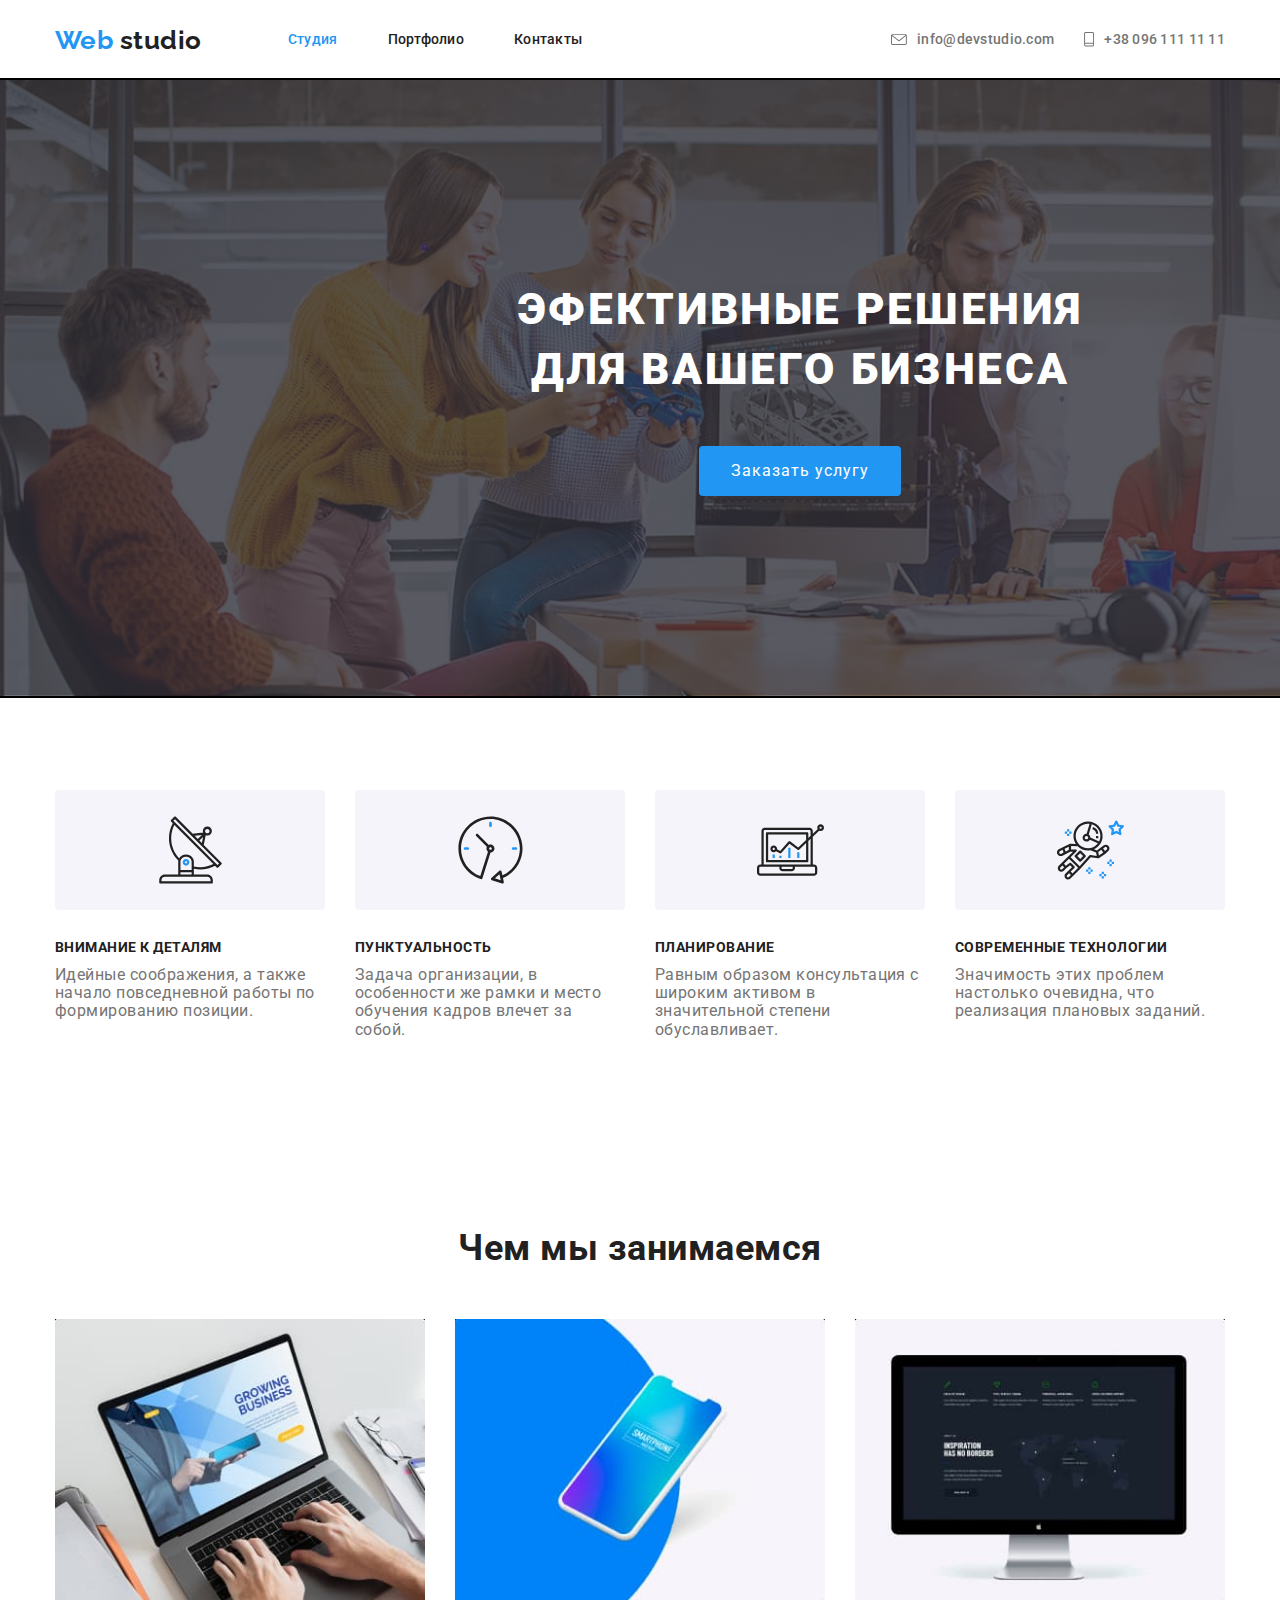
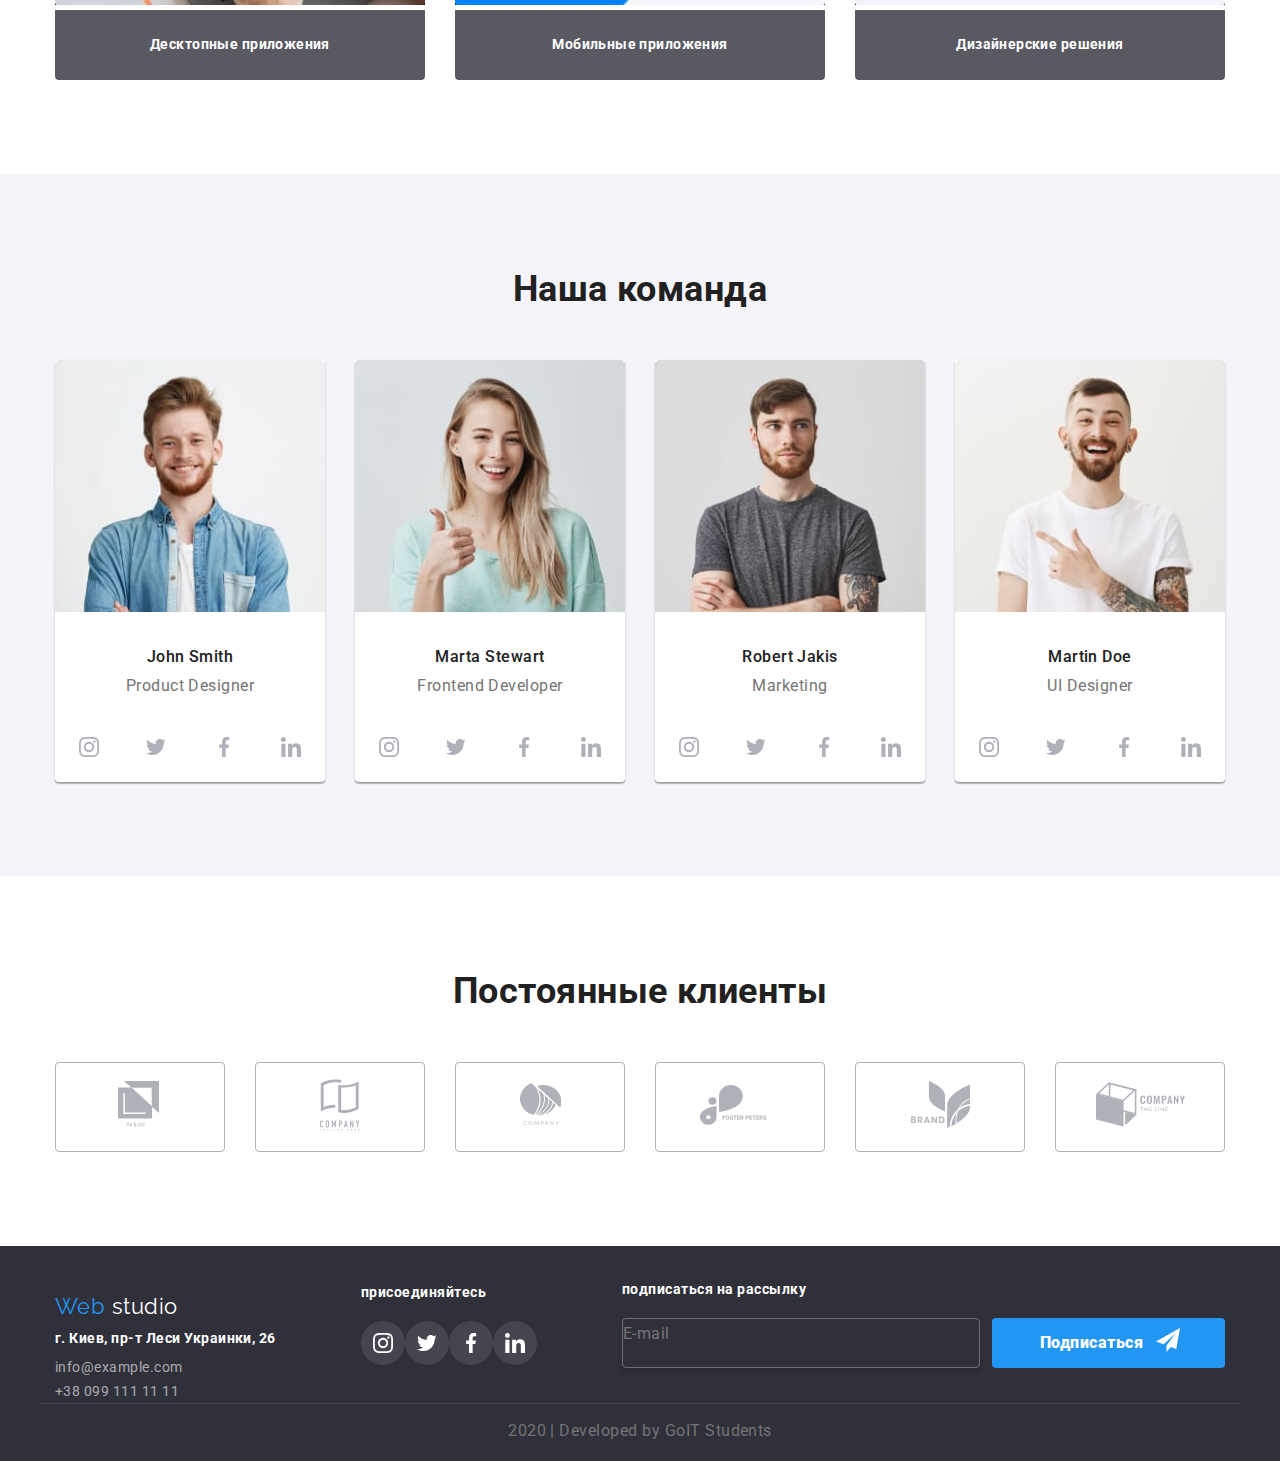
==== index.html @ f9837b64 "homework 5" ====
<!DOCTYPE html>
<html lang="ru">
  <head>
    <meta charset="UTF-8" />
    <meta name="viewport" content="width=device-width, initial-scale=1.0" />
    <title>Document</title>
    <link
      href="https://fonts.googleapis.com/css2?family=Raleway:wght@700&family=Roboto:wght@400;500;700;900&display=swap"
      rel="stylesheet"
    />
    <link
      rel="stylesheet"
      href="https://cdnjs.cloudflare.com/ajax/libs/modern-normalize/0.6.0/modern-normalize.min.css"
    />
    <link rel="stylesheet" href="./css/style.css" />
  </head>

  <body>
    <!--шапка страницы-->
    <header class="page-head">
      <div class="container">
        <nav class="main-nav">
          <!--навигация на другие страницы-->
          <a href="./index.html" class="logo">
            <span class="logo-title">Web</span> studio
          </a>
          <ul class="site-nav">
            <li class="item">
              <a href="./index.html" class="link current">Студия</a>
            </li>
            <li class="item">
              <a href="./portfolio.html" class="link">Портфолио</a>
            </li>
            <li class="item"><a href="/" class="link">Контакты</a></li>
          </ul>
        </nav>

        <!--контакты шапки-->

        <ul class="contact-nav">
          <li class="item">
            <a href="mailto:info@devstudio.com" class="link mail">
              <svg class="icon-mail">
                <use href="./images/symbol-defs.svg#icon-mail-logo"></use>
              </svg>
              info@devstudio.com
            </a>
          </li>
          <li class="item">
            <a href="tel:+38 096 111 11 11" class="link tel">
              <svg class="icon-phone">
                <use href="./images/symbol-defs.svg#icon-phone-logo"></use>
              </svg>
              +38 096 111 11 11</a
            >
          </li>
        </ul>
      </div>
    </header>
    <!--hero-->
    <main>
      <div class="overlay">
        <section class="hero">
          <div class="container">
            <h1 class="hero-title">
              Эфективные решения<br />
              для вашего бизнеса
            </h1>
            <a href="#" class="link">Заказать услугу</a>
          </div>
        </section>
      </div>

      <!--характеристики-->
      <section class="section">
        <div class="container characteristic">
          <!-- <h2>Наши характеристики</h2> -->
          <ul class="characteristic list">
            <li class="item">
              <div class="icon">
                <svg class="antenna">
                  <use href="./images/symbol-defs.svg#icon-antenna"></use>
                </svg>
              </div>

              <h3 class="section-title">Внимание к деталям</h3>
              <p class="text">
                Идейные соображения, а также начало повседневной работы по
                формированию позиции.
              </p>
            </li>
            <li class="item">
              <div class="icon">
                <svg class="clock">
                  <use href="./images/symbol-defs.svg#icon-clock"></use>
                </svg>
              </div>
              <h3 class="section-title">Пунктуальность</h3>
              <p>
                Задача организации, в особенности же рамки и место обучения
                кадров влечет за собой.
              </p>
            </li>
            <li class="item">
              <div class="icon">
                <svg class="diagram">
                  <use href="./images/symbol-defs.svg#icon-diagram"></use>
                </svg>
              </div>
              <h3 class="section-title">Планирование</h3>
              <p>
                Равным образом консультация с широким активом в значительной
                степени обуславливает.
              </p>
            </li>
            <li class="item">
              <div class="icon">
                <svg class="astronaut">
                  <use href="./images/symbol-defs.svg#icon-astronaut"></use>
                </svg>
              </div>
              <h3 class="section-title">Современные технологии</h3>
              <p>
                Значимость этих проблем настолько очевидна, что реализация
                плановых заданий.
              </p>
            </li>
          </ul>
        </div>
      </section>

      <!--наши проекты-->
      <section class="project">
        <div class="container project">
          <h2 class="project-title">Чем мы занимаемся</h2>
          <ul class="project-list">
            <li class="item">
              <img src="./images/laptop.jpg" alt="ноутбук" width="370" />
              <p class="text">Десктопные приложения</p>
            </li>
            <li class="item">
              <img
                src="./images/screen-phone.jpg"
                alt="скрин телефона"
                width="370"
              />
              <p class="text">Мобильные приложения</p>
            </li>
            <li class="item">
              <img
                src="./images/monitor.jpg"
                alt="монитор компьютера"
                width="370"
              />

              <p class="text">Дизайнерские решения</p>
            </li>
          </ul>
        </div>
      </section>

      <!--наша команда-->
      <section class="team">
        <div class="container">
          <h2 class="team-title">Наша команда</h2>
          <ul class="list">
            <li class="item">
              <img
                src="./images/John-Smith-photo.jpg"
                alt="Jhon Smith"
                width="270"
              />
              <h3 class="team-subtitle">John Smith</h3>
              <span class="team-text">Product Designer</span>
              <div class="social">
                <a
                  class="link"
                  href="https://www.instagram.com/"
                  aria-label="instagram-link"
                >
                  <svg class="icon">
                    <use href="./images/symbol-defs.svg#icon-instagram"></use>
                  </svg>
                </a>

                <a
                  class="link"
                  href="https://twitter.com/"
                  aria-label="twitter-link"
                  ><svg class="icon">
                    <use href="./images/symbol-defs.svg#icon-twitter"></use>
                  </svg>
                </a>

                <a
                  class="link"
                  href="https://uk-ua.facebook.com/"
                  aria-label="Facebook-link"
                  ><svg class="icon">
                    <use href="./images/symbol-defs.svg#icon-facebook"></use>
                  </svg>
                </a>

                <a
                  class="link"
                  href="https://www.linkedin.com/"
                  aria-label="linkedin-link"
                  ><svg class="icon">
                    <use href="./images/symbol-defs.svg#icon-linkedin"></use>
                  </svg>
                </a>
              </div>
            </li>
            <li class="item">
              <img
                src="./images/Marta-Stewart-photo.jpg"
                alt="Marta Stewart"
                width="270"
              />
              <h3 class="team-subtitle">Marta Stewart</h3>
              <span class="team-text">Frontend Developer</span>
              <div class="social">
                <a
                  class="link"
                  href="https://www.instagram.com/"
                  aria-label="instagram-link"
                  ><svg class="icon">
                    <use href="./images/symbol-defs.svg#icon-instagram"></use>
                  </svg>
                </a>

                <a
                  class="link"
                  href="https://twitter.com/"
                  aria-label="twitter-link"
                  ><svg class="icon">
                    <use href="./images/symbol-defs.svg#icon-twitter"></use>
                  </svg>
                </a>

                <a
                  class="link"
                  href="https://uk-ua.facebook.com/"
                  aria-label="Facebook-link"
                  ><svg class="icon">
                    <use href="./images/symbol-defs.svg#icon-facebook"></use>
                  </svg>
                </a>

                <a
                  class="link"
                  href="https://www.linkedin.com/"
                  aria-label="linkedin-link"
                  ><svg class="icon">
                    <use href="./images/symbol-defs.svg#icon-linkedin"></use>
                  </svg>
                </a>
              </div>
            </li>
            <li class="item">
              <img
                src="./images/Robert-Jakis-photo.jpg"
                alt="Robert Jakis"
                width="270"
              />
              <h3 class="team-subtitle">Robert Jakis</h3>
              <span class="team-text">Marketing</span>
              <div class="social">
                <a
                  class="link"
                  href="https://www.instagram.com/"
                  aria-label="instagram-link"
                  ><svg class="icon">
                    <use href="./images/symbol-defs.svg#icon-instagram"></use>
                  </svg>
                </a>

                <a
                  class="link"
                  href="https://twitter.com/"
                  aria-label="twitter-link"
                  ><svg class="icon">
                    <use href="./images/symbol-defs.svg#icon-twitter"></use>
                  </svg>
                </a>

                <a
                  class="link"
                  href="https://uk-ua.facebook.com/"
                  aria-label="Facebook-link"
                  ><svg class="icon">
                    <use href="./images/symbol-defs.svg#icon-facebook"></use>
                  </svg>
                </a>

                <a
                  class="link"
                  href="https://www.linkedin.com/"
                  aria-label="linkedin-link"
                  ><svg class="icon">
                    <use href="./images/symbol-defs.svg#icon-linkedin"></use>
                  </svg>
                </a>
              </div>
            </li>
            <li class="item">
              <img
                src="./images/Martin-Doe-photo.jpg"
                alt="Martin Doe"
                width="270"
              />
              <h3 class="team-subtitle">Martin Doe</h3>
              <span class="team-text">UI Designer</span>
              <div class="social">
                <a
                  class="link"
                  href="https://www.instagram.com/"
                  aria-label="instagram-link"
                  ><svg class="icon">
                    <use href="./images/symbol-defs.svg#icon-instagram"></use>
                  </svg>
                </a>

                <a
                  class="link"
                  href="https://twitter.com/"
                  aria-label="twitter-link"
                  ><svg class="icon">
                    <use href="./images/symbol-defs.svg#icon-twitter"></use>
                  </svg>
                </a>

                <a
                  class="link"
                  href="https://uk-ua.facebook.com/"
                  aria-label="Facebook-link"
                  ><svg class="icon">
                    <use href="./images/symbol-defs.svg#icon-facebook"></use>
                  </svg>
                </a>

                <a
                  class="link"
                  href="https://www.linkedin.com/"
                  aria-label="linkedin-link"
                  ><svg class="icon">
                    <use href="./images/symbol-defs.svg#icon-linkedin"></use>
                  </svg>
                </a>
              </div>
            </li>
          </ul>
        </div>
      </section>

      <!--клиенты-->
      <section class="clients">
        <div class="container">
          <h2 class="clients-title">Постоянные клиенты</h2>
          <ul class="clients-list">
            <li class="item">
              <a class="link" href="/"
                ><svg class="icon-1">
                  <use href="./images/symbol-defs.svg#icon-logo-1"></use>
                </svg>
              </a>
            </li>
            <li class="item">
              <a class="link" href="/"
                ><svg class="icon-2">
                  <use href="./images/symbol-defs.svg#icon-logo-2"></use>
                </svg>
              </a>
            </li>
            <li class="item">
              <a class="link" href="/"
                ><svg class="icon-3">
                  <use href="./images/symbol-defs.svg#icon-logo-3"></use>
                </svg>
              </a>
            </li>
            <li class="item">
              <a class="link" href="/"
                ><svg class="icon-4">
                  <use href="./images/symbol-defs.svg#icon-logo-4"></use>
                </svg>
              </a>
            </li>
            <li class="item">
              <a class="link" href="/"
                ><svg class="icon-5">
                  <use href="./images/symbol-defs.svg#icon-logo-5"></use>
                </svg>
              </a>
            </li>
            <li class="item">
              <a class="link" href="/"
                ><svg class="icon-6">
                  <use href="./images/symbol-defs.svg#icon-logo-6"></use>
                </svg>
              </a>
            </li>
          </ul>
        </div>
      </section>
    </main>

    <footer class="footer-page">
      <div class="container">
        <nav class="location">
          <a href="/" class="footer-logo">
            <span class="footer-title">Web</span> studio
          </a>
          <address class="footer-address">
            г. Киев, пр-т Леси Украинки, 26
          </address>
          <ul>
            <li>
              <a href="info@example.com" class="footer-link"
                >info@example.com</a
              >
            </li>
            <li>
              <a href="+380991111111" class="footer-link">+38 099 111 11 11</a>
            </li>
          </ul>
        </nav>
        <div>
          <h3 class="footer-subtitle">присоединяйтесь</h3>
          <ul class="social">
            <li>
              <a
                class="link"
                href="https://www.instagram.com/"
                aria-label="instagram-link"
              >
                <svg class="icon">
                  <use href="./images/symbol-defs.svg#icon-instagram"></use>
                </svg>
              </a>
            </li>
            <li>
              <a
                class="link"
                href="https://twitter.com/"
                aria-label="twitter-link"
                ><svg class="icon">
                  <use href="./images/symbol-defs.svg#icon-twitter"></use>
                </svg>
              </a>
            </li>
            <li>
              <a
                class="link"
                href="https://uk-ua.facebook.com/"
                aria-label="Facebook-link"
                ><svg class="icon">
                  <use href="./images/symbol-defs.svg#icon-facebook"></use>
                </svg>
              </a>
            </li>
            <li>
              <a
                class="link"
                href="https://www.linkedin.com/"
                aria-label="linkedin-link"
                ><svg class="icon">
                  <use href="./images/symbol-defs.svg#icon-linkedin"></use>
                </svg>
              </a>
            </li>
          </ul>
        </div>
        <div>
          <h3 class="footer-subtitle">подписаться на рассылку</h3>
          <ul class="follow">
            <li><p class="footer-text">E-mail</p></li>
            <li>
              <a class="footer-button" href="/">
                <span class="button-title">Подписаться </span>
                <svg class="icon">
                  <use href="./images/symbol-defs.svg#icon-icon-send"></use>
                </svg>
              </a>
            </li>
          </ul>
        </div>
      </div>
      <p class="copyright">2020 | Developed by GoIT Students</p>
    </footer>
  </body>
</html>
---- css/style.css ----
html {
  box-sizing: border-box;
}
*,
*::before,
*::after {
  box-sizing: inherit;
}

:root {
  --primari-text-color: #757575;
  --title-text-color: #212121;
  --accent-color: #2196f3;
}
body {
  background: #ffffff;
  color: var(--primari-text-color);
  font-family: Roboto, sans-serif;
  letter-spacing: 0.03em;
}
ul {
  list-style: none;
  margin-top: 0;
  margin-bottom: 0;
  padding: 0;
}
.link {
  text-decoration: none;
  cursor: pointer;
}
p {
  margin-top: 0;
  margin-bottom: 0;
  padding: 0;
}
.container {
  /* outline: 2px solid black; */
  width: 1200px;
  padding-left: 15px;
  padding-right: 15px;
  margin: 0 auto;
}
/* logo */
.logo {
  margin-right: 86px;

  color: var(--title-text-color);
  text-decoration: none;
  font-family: Raleway, sans-serif;
  font-weight: bold;
  font-size: 26px;
  line-height: 1.19;
}
.logo-title {
  color: var(--accent-color);
}
.page-head .container {
  display: flex;
  align-items: center;
}
.main-nav {
  display: flex;
  align-items: center;
}
/* site-nav */
.site-nav {
  display: flex;
}
.site-nav .item:not(:last-child) {
  margin-right: 50px;
}

.site-nav .link {
  display: block;
  padding-top: 32px;
  padding-bottom: 32px;

  color: var(--title-text-color);
  font-weight: 500;
  font-size: 14px;
  line-height: 1.14;
  letter-spacing: 0.02em;
}
.site-nav .link:hover,
.site-nav .link:focus,
.site-nav .link.current {
  color: var(--accent-color);
}

/* contact-nav */
.contact-nav {
  display: flex;
  margin-left: auto;
}

.contact-nav .item:not(:last-child) {
  margin-right: 30px;
}

.contact-nav .link {
  display: flex;
  align-items: center;
  padding-top: 32px;
  padding-bottom: 32px;

  color: var(--primari-text-color);
  font-weight: 500;
  font-size: 14px;
  line-height: 1.14;
  letter-spacing: 0.02em;
}
.contact-nav .link:hover {
  color: var(--accent-color);
}
.contact-nav .icon-mail {
  width: 16px;
  height: 11.2px;
  margin-right: 10px;
  fill: currentColor;
}
.contact-nav .icon-phone {
  width: 10px;
  height: 15px;
  margin-right: 10px;
  fill: currentColor;
}
.icon-phone:hover {
  --color5: var(--accent-color);
}
/* hero */

.overlay {
  outline: 2px solid black;
  width: 1600px;
  margin-left: auto;
  margin-right: auto;
  background-image: linear-gradient(
      to right,
      rgba(47, 48, 58, 0.8),
      rgba(47, 48, 58, 0.8)
    ),
    url("../images/Header-img\ .jpg");
  background-size: cover;
  background-position: center;
}
.hero {
  text-align: center;
}
.hero-title {
  margin-top: 0;
  margin-bottom: 0;
  margin-bottom: 46px;
  padding-top: 200px;

  color: #ffffff;
  font-weight: 900;
  font-size: 44px;
  line-height: 1.36;

  letter-spacing: 0.06em;
  text-transform: uppercase;
}
.hero .link {
  display: inline-block;
  min-width: 200px;
  height: 50px;
  padding: 10px 32px;
  margin-bottom: 200px;
  border-radius: 4px;

  color: #ffffff;
  background: var(--accent-color);
  font-size: 16px;
  line-height: 1.87;
  letter-spacing: 0.06em;
}
/* характеристики */

.container .characteristic {
  display: flex;

  padding-top: 94px;
  padding-bottom: 94px;
}

.characteristic .item {
  width: calc((100%-90px) / 4);
  margin-right: 30px;
}
.characteristic .item:nth-child(4) {
  margin-right: 0;
}
.characteristic .icon {
  display: flex;
  justify-content: center;
  align-items: center;
  width: 270px;
  height: 120px;
  margin-bottom: 30px;
  background: #f5f4fa;
  border-radius: 4px;
}
.characteristic .antenna {
  width: 67px;
  height: 70px;
}
.characteristic .clock {
  width: 67px;
  height: 70px;
}
.characteristic .diagram {
  width: 67px;
  height: 70px;
}
.characteristic .astronaut {
  width: 67px;
  height: 70px;
}

.section-title {
  margin-top: 0;
  margin-bottom: 10px;

  color: var(--title-text-color);
  font-size: 14px;
  line-height: 1.14;
  text-transform: uppercase;
}

/* наши проекты */

.project-list {
  display: flex;
  margin-top: 50px;
  padding-bottom: 94px;
}
.project .item {
  width: calc((100%-60px) / 3);
  margin-right: 30px;
}
.project .item:last-child {
  margin-right: 0;
}

.project .text {
  width: 370px;
  height: 70px;
  padding: 27px 90px;
  border-radius: 0px 0px 4px 4px;
  color: #ffffff;
  background: rgba(47, 48, 58, 0.8);
  font-family: Roboto;
  font-style: normal;
  font-weight: bold;
  font-size: 14px;
  line-height: 1.14;
  text-align: center;
  letter-spacing: 0.03em;
}
.team .link:hover {
  background: var(--accent-color);
  --color3: #ffffff;
}
.project-title {
  margin-top: 0;
  margin-bottom: 0;
  padding-top: 94px;

  color: var(--title-text-color);
  font-size: 36px;
  line-height: 42px;
  text-align: center;
  letter-spacing: 1.16;
}
/* наша команда */
.team {
  background: #f5f4fa;
}
.team .list {
  display: flex;
  justify-content: center;
  margin-top: 50px;
  padding-bottom: 94px;
}
.team .item {
  width: 270px;
  height: 422px;
  width: calc((100%-90px) / 4);
  margin-right: 30px;
  text-align: center;
  background: #ffffff;

  box-shadow: 0px 2px 1px rgba(0, 0, 0, 0.2), 0px 1px 1px rgba(0, 0, 0, 0.14),
    0px 1px 3px rgba(0, 0, 0, 0.12);
  border-radius: 4px;
}
.team .item:nth-child(4) {
  margin-right: 0;
}

.team-title {
  margin-top: 0;
  margin-bottom: 0;
  padding-top: 94px;

  color: var(--title-text-color);
  font-size: 36px;
  line-height: 42px;
  text-align: center;
  letter-spacing: 1.16;
}
.team-subtitle {
  margin-top: 30px;
  margin-bottom: 10px;
  text-align: center;

  color: var(--title-text-color);
  font-weight: 500;
  font-size: 16px;
  line-height: 1.19;
}
.team-text {
  margin-top: 0;
  margin-bottom: 0;
  text-align: center;

  font-size: 16px;
  line-height: 1.19;
}
.team .social {
  display: flex;
  justify-content: space-around;
  margin-top: 30px;
}
.team .link {
  height: 44px;
  width: 44px;
  display: flex;
  align-items: center;
  justify-content: center;
  border-radius: 50%;
}
.team .icon {
  width: 20px;
  height: 20px;
}

/* клиенты */
.clients .container {
  padding-top: 94px;
}
.clients-title {
  margin-top: 0;
  margin-bottom: 0;

  color: var(--title-text-color);
  font-size: 36px;
  line-height: 42px;
  text-align: center;
  letter-spacing: 1.16;
}
.clients-list {
  display: flex;
  justify-content: space-between;
  padding-top: 50px;
  padding-bottom: 94px;
}

.clients .icon-1 {
  width: 45px;
  height: 50px;
}
.clients .icon-2 {
  width: 40px;
  height: 52px;
}
.clients .icon-3 {
  width: 41px;
  height: 43px;
}
.clients .icon-4 {
  width: 80px;
  height: 42px;
}
.clients .icon-5 {
  width: 59px;
  height: 47px;
}
.clients .icon-6 {
  width: 89px;
  height: 46px;
}

.clients .item:hover,
.clients .item:focus {
  border: 1px solid #2196f3;
  --color3: var(--accent-color);
}

.clients .item {
  display: flex;
  justify-content: center;
  align-items: center;
  width: 170px;
  height: 90px;

  border: 1px solid #afb1b8;
  box-sizing: border-box;
  border-radius: 4px;
}

/* portfolio page */
.button {
  display: flex;
  justify-content: center;
  padding-top: 93px;
}
.section-button {
  min-width: 73px;
  height: 38px;
  border: 1px solid #ececec;
  border-radius: 4px;
  background: #f5f4fa;

  color: var(--title-text-color);
}
.section-button:not(:last-child) {
  margin-right: 8px;
}
.section-button:hover,
.section-button:focus {
  color: #ffffff;
  background: var(--accent-color);
}
.section-text {
  color: #ffffff;
}
.portfolio {
  display: flex;
  flex-wrap: wrap;
  margin-top: 50px;
  padding-bottom: 94px;
}
.portfolio .item {
  width: 370px;
  margin-right: 30px;
  margin-bottom: 30px;
  background: #ffffff;
}
.portfolio .item:nth-child(3n) {
  margin-right: 0;
}
.portfolio .item:nth-last-child(-n + 3) {
  margin-bottom: 0;
}
.portfolio-link {
  display: block;
  text-decoration: none;
}
.portfolio-link:hover {
  box-shadow: 1px 4px 6px rgba(0, 0, 0, 0.16), 0px 4px 4px rgba(0, 0, 0, 0.06),
    0px 1px 1px rgba(0, 0, 0, 0.12);
}
.card-block {
  padding: 20px 24px;

  border-left: 1px solid #eeeeee;
  border-right: 1px solid #eeeeee;
  border-bottom: 1px solid #eeeeee;
  /* border-bottom-right-radius: 5px;
  border-bottom-left-radius: 5px; */
}
.card-image {
  display: block;
}

.portfolio-title {
  color: var(--primari-text-color);
}
/* footer */
.footer-page {
  background: #2f303a;
}
.footer-page .container {
  display: flex;
  align-items: center;
  justify-content: space-between;
  border-bottom: 1px solid rgba(255, 255, 255, 0.1);
}

.footer-page .social {
  display: flex;
  justify-content: space-between;
}
.footer-page .link {
  height: 44px;
  width: 44px;
  display: flex;
  align-items: center;
  justify-content: center;
  border-radius: 50%;

  background: rgba(255, 255, 255, 0.1);
}
.footer-page .link:hover {
  background: var(--accent-color);
}
.footer-page .icon {
  width: 20px;
  height: 20px;
  --color3: #ffffff;
}
.footer-logo {
  display: block;
  padding-top: 48px;
  padding-bottom: 10px;
  color: #ffffff;
  font-family: Raleway, sans-serif;
  font-size: 22px;
  line-height: 1.18;
  text-decoration: none;
}
.footer-title {
  color: var(--accent-color);
}
.footer-link {
  color: rgba(255, 255, 255, 0.6);
  font-size: 14px;
  line-height: 1.7;
  text-decoration: none;
}

.footer-subtitle {
  margin-top: 0;
  margin-bottom: 20px;

  color: #ffffff;
  font-size: 14px;
  line-height: 1.14;
}

.footer-address {
  margin-bottom: 10px;
  color: #ffffff;
  font-size: 14px;
  line-height: 1, 7;
  font-family: Roboto, sans-serif;
  font-style: normal;
  font-weight: bold;
}
.footer-page .follow {
  display: flex;
}
.footer-text {
  min-width: 358px;
  height: 50px;
  border: 1px solid rgba(255, 255, 255, 0.3);
  box-sizing: border-box;
  box-shadow: 0px 4px 4px rgba(0, 0, 0, 0.15);
  border-radius: 4px;
  margin-right: 12px;
  font-style: normal;
  font-weight: normal;
  font-size: 16px;
  line-height: 1.87;
}
.footer-button {
  display: flex;
  min-width: 200px;
  height: 50px;
  padding: 10px 45px;
  border-radius: 4px;
  text-align: center;
  background: var(--accent-color);
  text-decoration: none;
}

.footer-page .copyright {
  display: flex;
  justify-content: center;
  padding-top: 18px;
  padding-bottom: 20px;
}

.button-title {
  color: #ffffff;
  text-align: center;
  width: 109px;
  height: 30px;
  font-weight: 900;
  font-size: 16px;
  line-height: 1.87;
}
.footer-button .icon {
  width: 24px;
  height: 24px;

  margin-left: 10px;
}
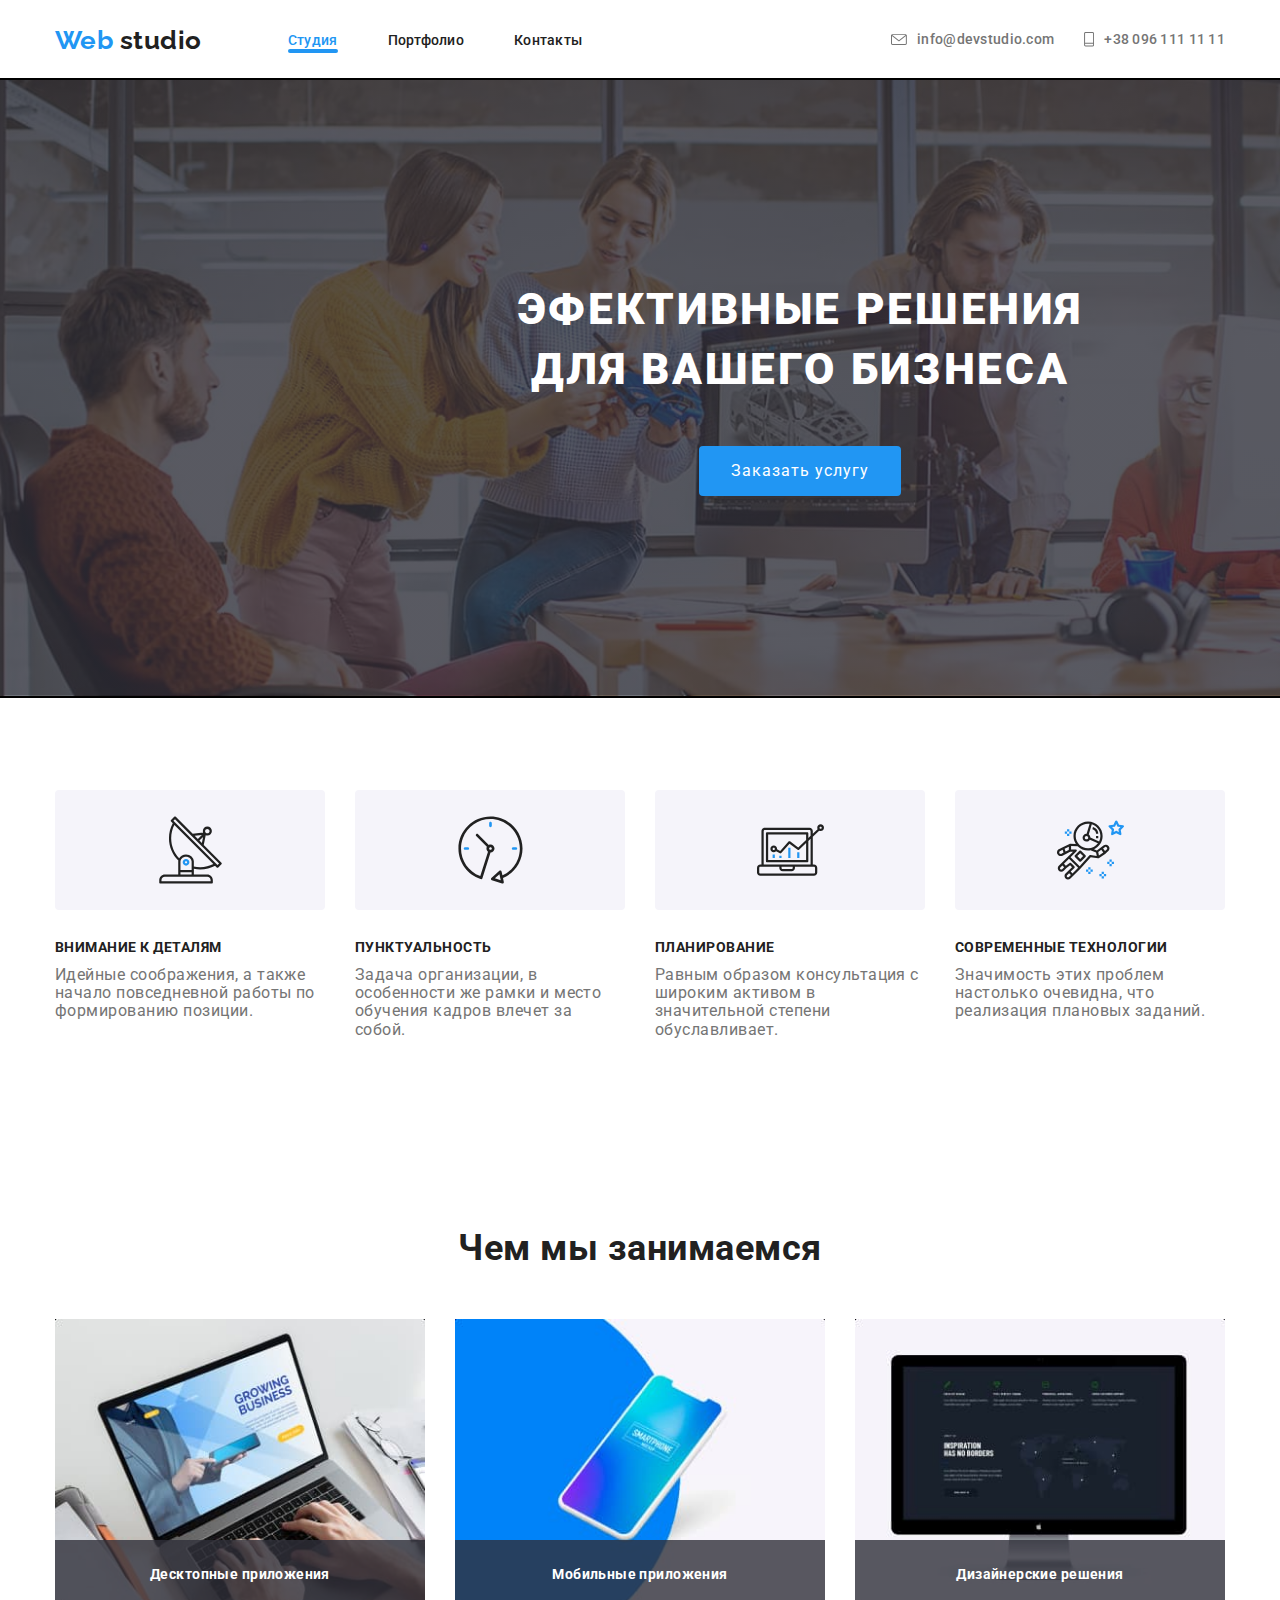
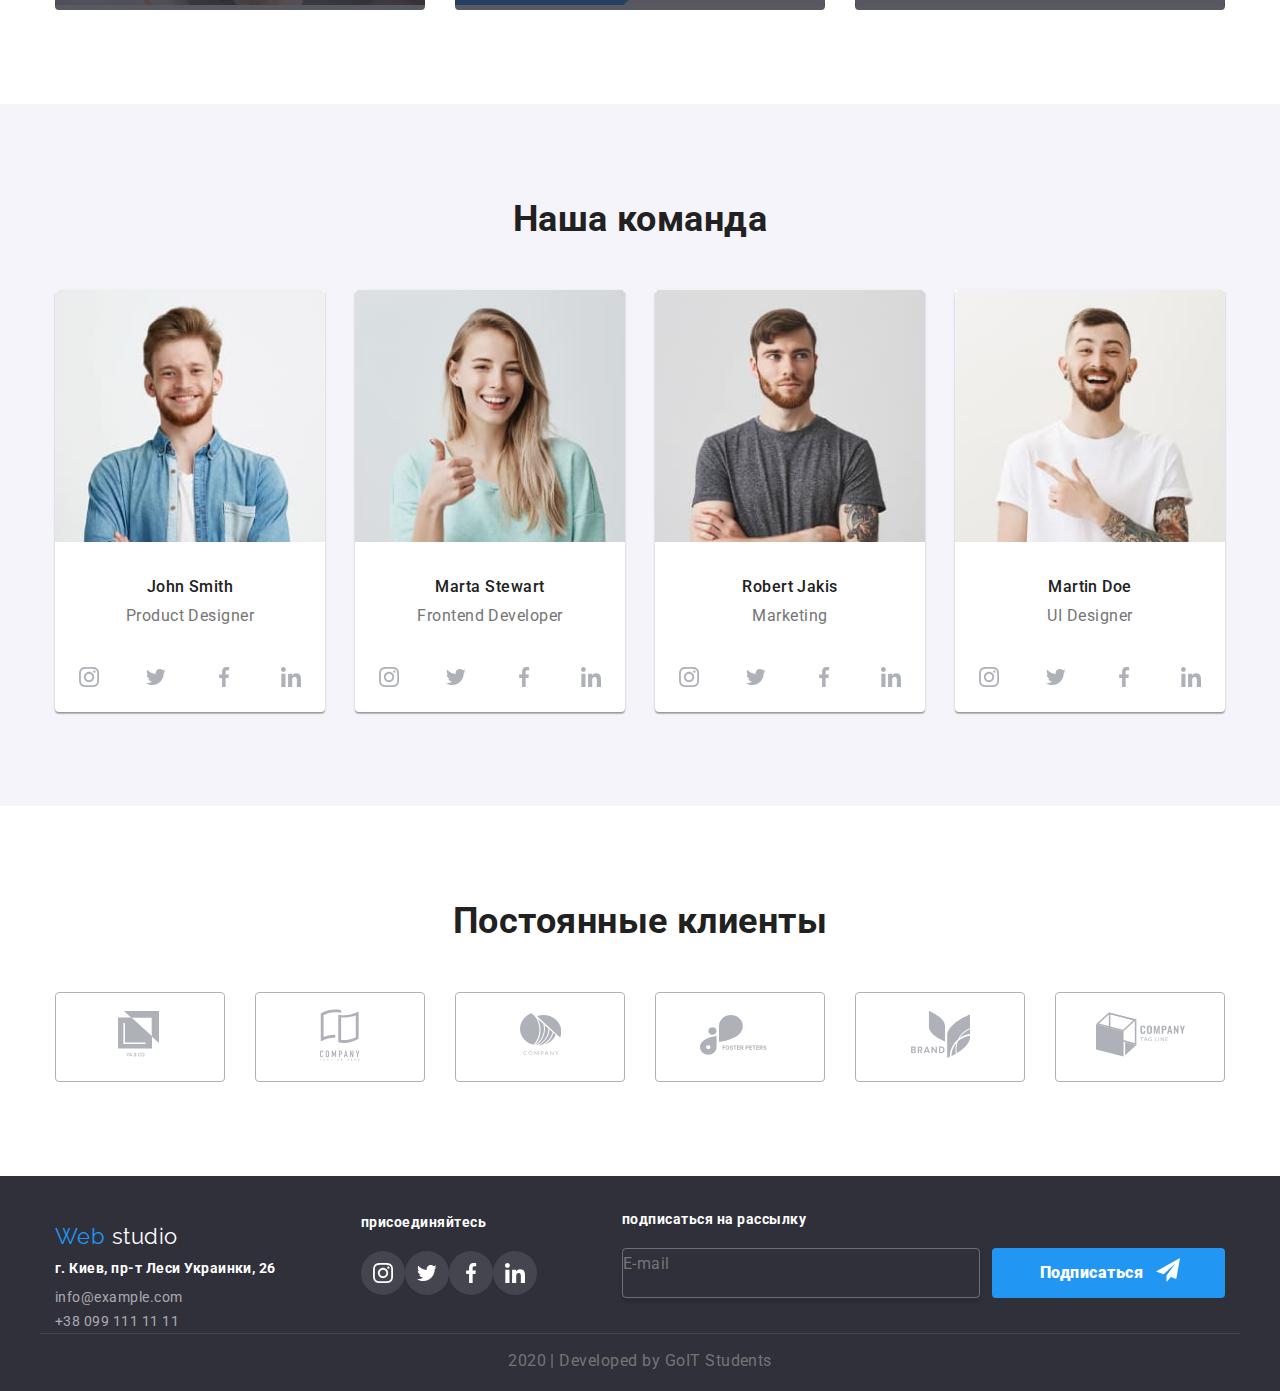
==== commit 7e96252b: "добовляет позиционирование" ====
--- a/index.html
+++ b/index.html
@@ -51,8 +51,8 @@
               <svg class="icon-phone">
                 <use href="./images/symbol-defs.svg#icon-phone-logo"></use>
               </svg>
-              +38 096 111 11 11</a
-            >
+              +38 096 111 11 11
+            </a>
           </li>
         </ul>
       </div>
--- a/css/style.css
+++ b/css/style.css
@@ -69,9 +69,11 @@
 .site-nav .item:not(:last-child) {
   margin-right: 50px;
 }
+.site-nav .item {
+  position: relative;
+}
 
 .site-nav .link {
-  display: block;
   padding-top: 32px;
   padding-bottom: 32px;
 
@@ -81,6 +83,16 @@
   line-height: 1.14;
   letter-spacing: 0.02em;
 }
+.current::after {
+  position: absolute;
+  display: block;
+  content: "";
+  width: 100%;
+  height: 4px;
+  background: #2196f3;
+  border-radius: 2px;
+}
+
 .site-nav .link:hover,
 .site-nav .link:focus,
 .site-nav .link.current {
@@ -235,6 +247,7 @@
   padding-bottom: 94px;
 }
 .project .item {
+  position: relative;
   width: calc((100%-60px) / 3);
   margin-right: 30px;
 }
@@ -243,6 +256,8 @@
 }
 
 .project .text {
+  position: absolute;
+  bottom: 0;
   width: 370px;
   height: 70px;
   padding: 27px 90px;
@@ -431,8 +446,24 @@
 .section-button:focus {
   color: #ffffff;
   background: var(--accent-color);
+  box-shadow: 0px 2px 2px rgba(0, 0, 0, 0.12), 0px 1px 2px rgba(0, 0, 0, 0.08),
+    0px 3px 1px rgba(0, 0, 0, 0.1);
 }
 .section-text {
+  position: absolute;
+  top: 50%;
+  left: 50%;
+  transform: translate(-50%, -50%);
+  width: 322px;
+  height: 168px;
+  opacity: 0;
+
+  font-family: Roboto;
+  font-style: normal;
+  font-weight: normal;
+  font-size: 18px;
+  line-height: 1.55;
+  letter-spacing: 0.03em;
   color: #ffffff;
 }
 .portfolio {
@@ -457,9 +488,15 @@
   display: block;
   text-decoration: none;
 }
-.portfolio-link:hover {
+.portfolio .item:hover {
   box-shadow: 1px 4px 6px rgba(0, 0, 0, 0.16), 0px 4px 4px rgba(0, 0, 0, 0.06),
     0px 1px 1px rgba(0, 0, 0, 0.12);
+}
+.portfolio .item:hover .section-text {
+  opacity: 1;
+}
+.portfolio .item:hover .card-image::before {
+  opacity: 1;
 }
 .card-block {
   padding: 20px 24px;
@@ -471,7 +508,17 @@
   border-bottom-left-radius: 5px; */
 }
 .card-image {
+  position: relative;
   display: block;
+}
+.card-image::before {
+  position: absolute;
+  content: "";
+  display: inline-block;
+  width: 100%;
+  height: 100%;
+  opacity: 0;
+  background-color: rgba(33, 150, 243, 0.9);
 }
 
 .portfolio-title {
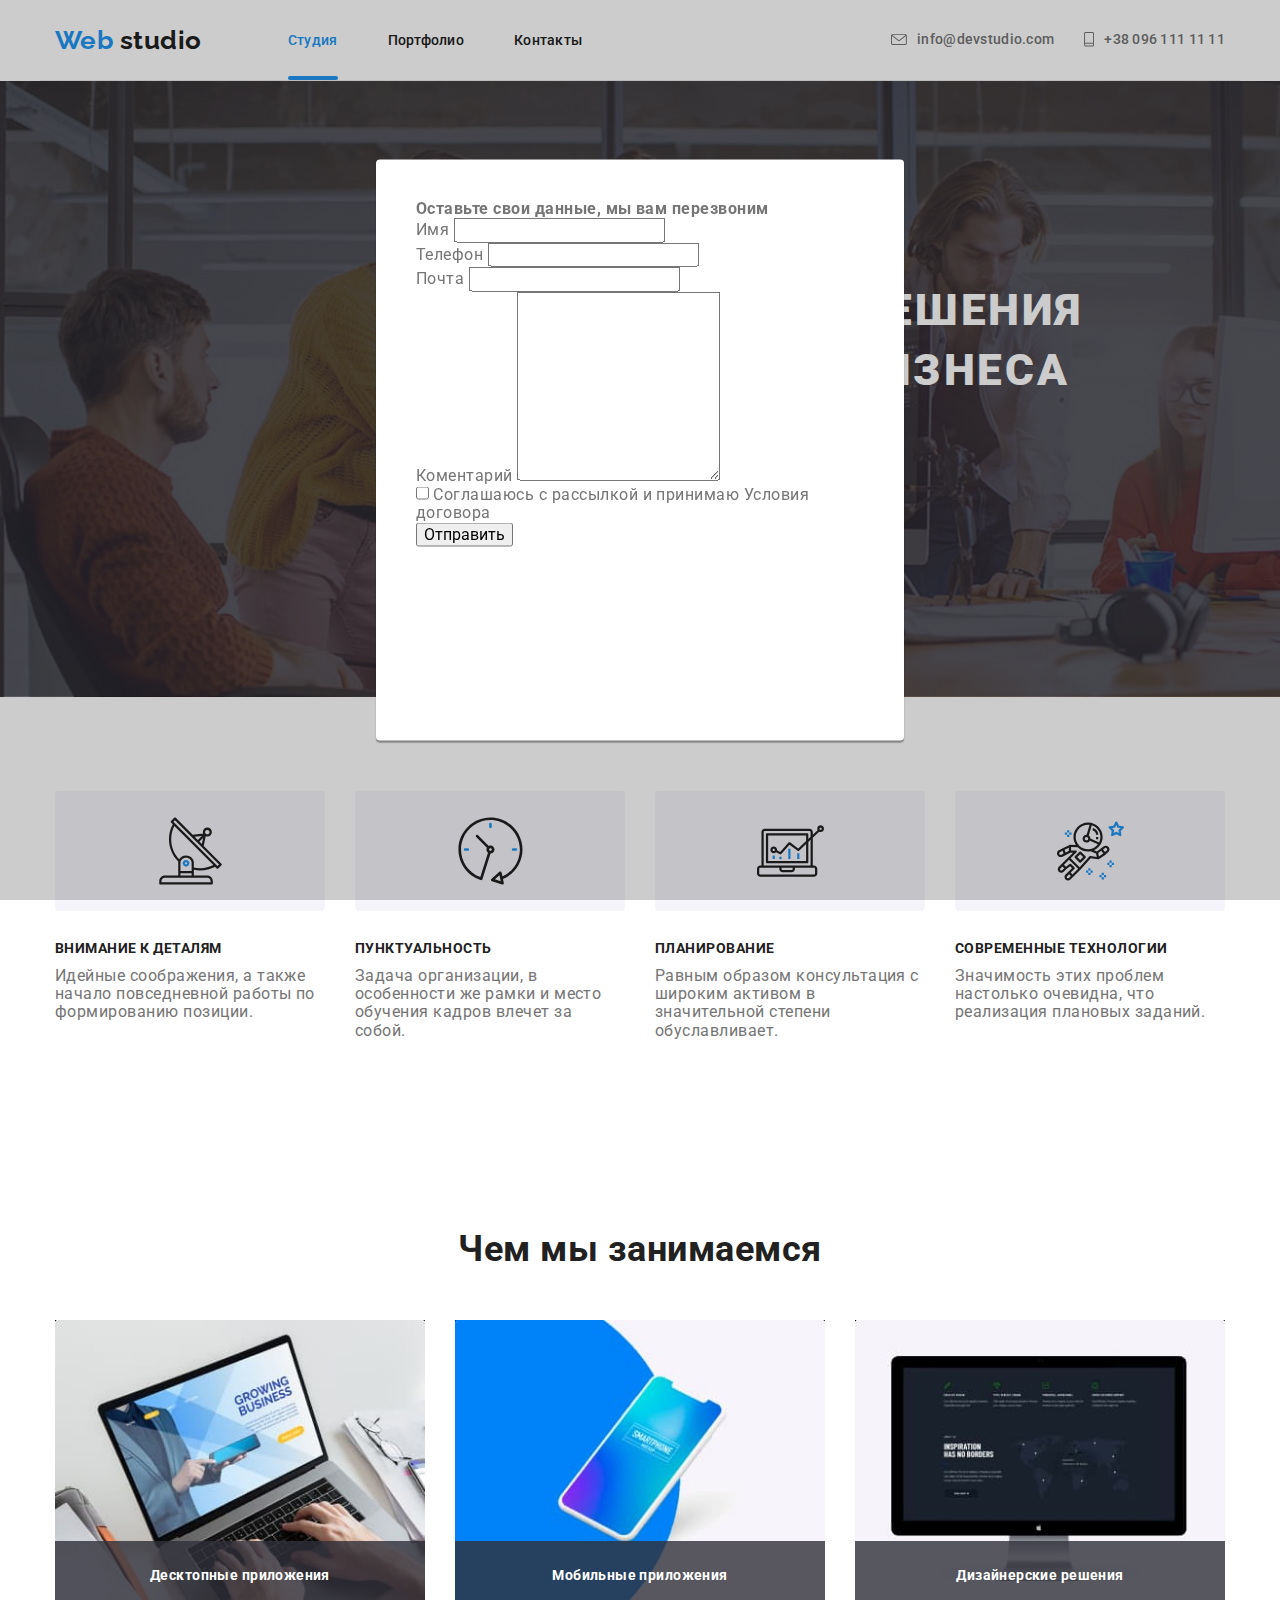
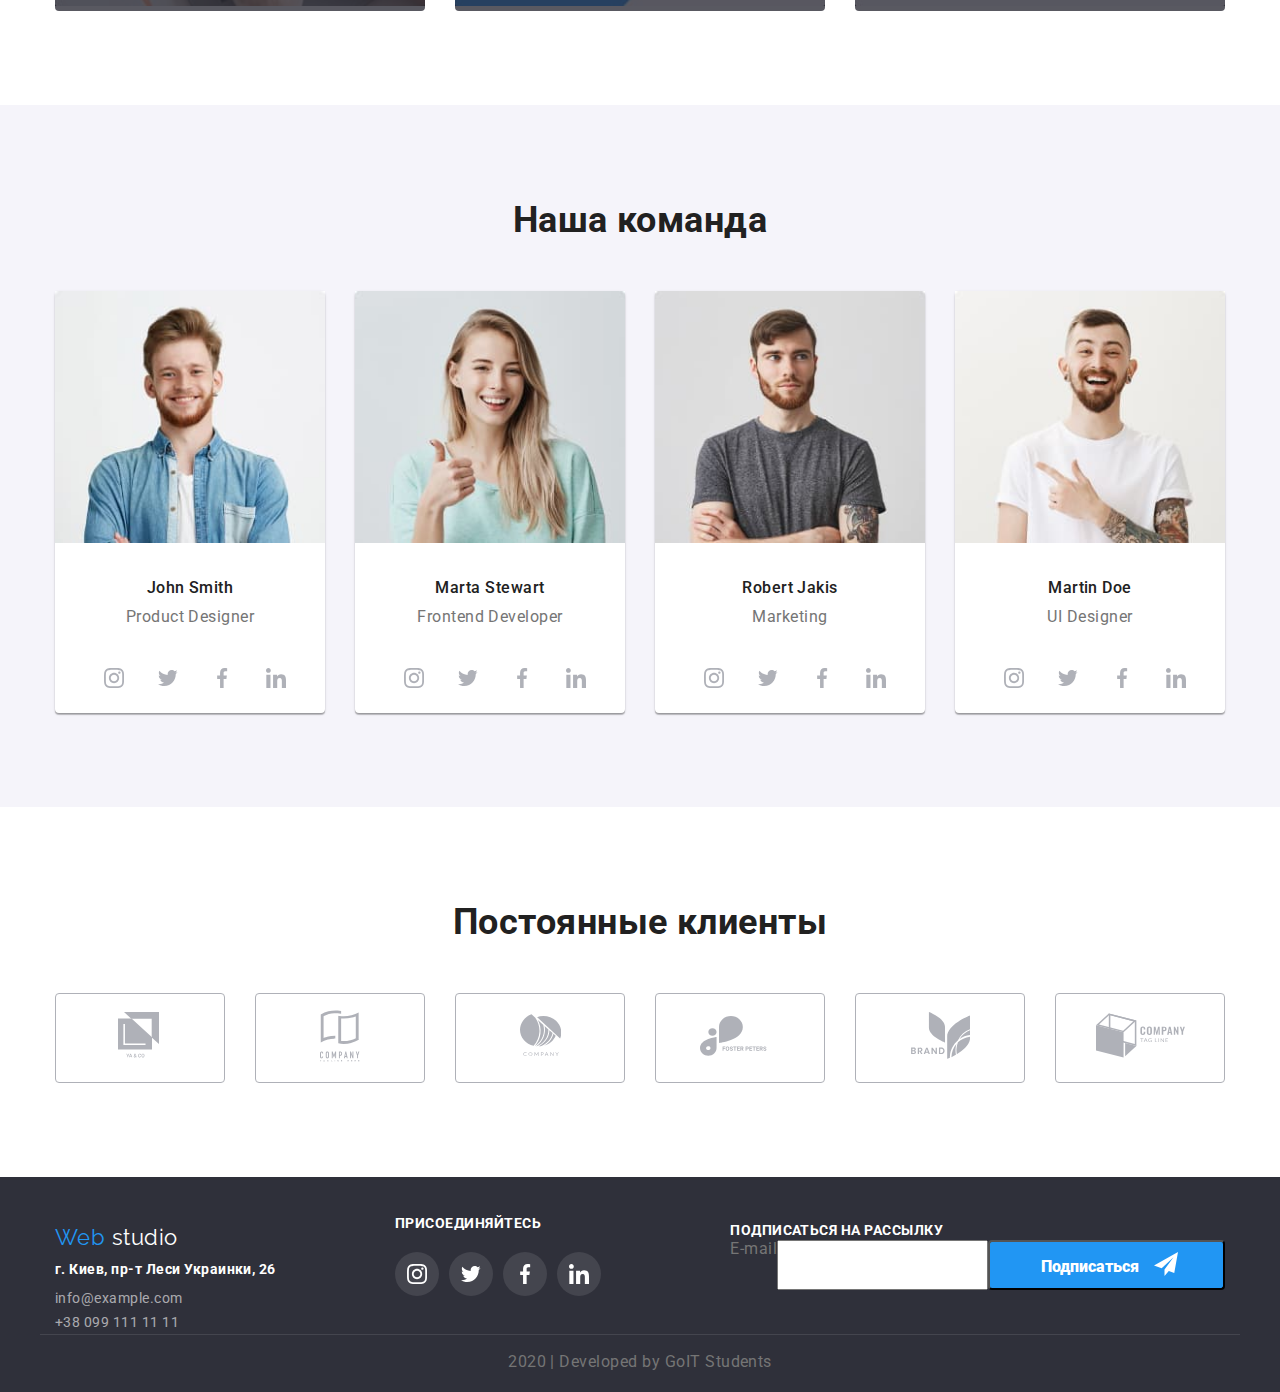
==== commit 53b4209e: "добовляет разметку форм" ====
--- a/index.html
+++ b/index.html
@@ -471,8 +471,22 @@
             </li>
           </ul>
         </div>
-        <div>
-          <h3 class="footer-subtitle">подписаться на рассылку</h3>
+
+        <form>
+          <b class="footer-subtitle">подписаться на рассылку</b>
+          <div class="follow">
+            <label for="E-mail">E-mail</label>
+            <input type="email" name="mail" id="E-mail" />
+            <button class="footer-button" type="submit">
+              <span class="button-title">Подписаться </span
+              ><svg class="icon">
+                <use href="./images/symbol-defs.svg#icon-icon-send"></use>
+              </svg>
+            </button>
+          </div>
+        </form>
+        <!-- <div>
+          <h3></h3>
           <ul class="follow">
             <li><p class="footer-text">E-mail</p></li>
             <li>
@@ -484,9 +498,42 @@
               </a>
             </li>
           </ul>
-        </div>
+        </div> -->
       </div>
       <p class="copyright">2020 | Developed by GoIT Students</p>
     </footer>
+    <!-- hero form -->
+    <div class="backdrop is-hidden">
+      <form class="hero-form">
+        <b class="come">Оставьте свои данные, мы вам перезвоним</b>
+        <div>
+          <label for="name"> Имя</label>
+          <input type="text" name="user name" id="name" />
+        </div>
+        <div>
+          <label for="tel">Телефон</label>
+          <input type="tel" name="user tel" id="tel" />
+        </div>
+        <div>
+          <label for="mail">Почта</label>
+          <input type="email" name="mail" id="mail" />
+        </div>
+        <div>
+          <label for="comment"> Коментарий</label>
+          <textarea name="comment" id="comment" rows="10"></textarea>
+        </div>
+
+        <p>
+          <input type="checkbox" name="policy" id="policy" />
+          <label for="policy"
+            >Соглашаюсь с рассылкой и принимаю
+            <a><span>Условия договора</span></a></label
+          >
+        </p>
+        <div>
+          <button type="submit">Отправить</button>
+        </div>
+      </form>
+    </div>
   </body>
 </html>
--- a/css/style.css
+++ b/css/style.css
@@ -54,9 +54,11 @@
 .logo-title {
   color: var(--accent-color);
 }
+
 .page-head .container {
   display: flex;
   align-items: center;
+  border-bottom: 1px solid #ececec;
 }
 .main-nav {
   display: flex;
@@ -82,6 +84,8 @@
   font-size: 14px;
   line-height: 1.14;
   letter-spacing: 0.02em;
+
+  transition: color 250ms cubic-bezier(0.4, 0, 0.2, 1);
 }
 .current::after {
   position: absolute;
@@ -89,6 +93,7 @@
   content: "";
   width: 100%;
   height: 4px;
+  margin-top: 27px;
   background: #2196f3;
   border-radius: 2px;
 }
@@ -120,9 +125,14 @@
   font-size: 14px;
   line-height: 1.14;
   letter-spacing: 0.02em;
-}
-.contact-nav .link:hover {
+
+  transition: color 250ms cubic-bezier(0.4, 0, 0.2, 1),
+    fill 250ms cubic-bezier(0.4, 0, 0.2, 1);
+}
+.contact-nav .link:hover,
+.contact-nav .link:focus {
   color: var(--accent-color);
+  --color5: var(--accent-color);
 }
 .contact-nav .icon-mail {
   width: 16px;
@@ -136,13 +146,11 @@
   margin-right: 10px;
   fill: currentColor;
 }
-.icon-phone:hover {
-  --color5: var(--accent-color);
-}
+
 /* hero */
 
 .overlay {
-  outline: 2px solid black;
+  /* outline: 2px solid black; */
   width: 1600px;
   margin-left: auto;
   margin-right: auto;
@@ -186,6 +194,11 @@
   line-height: 1.87;
   letter-spacing: 0.06em;
 }
+.hero .link:focus,
+.hero link:hover {
+  box-shadow: 0px 4px 4px rgba(0, 0, 0, 0.15);
+}
+
 /* характеристики */
 
 .container .characteristic {
@@ -272,10 +285,7 @@
   text-align: center;
   letter-spacing: 0.03em;
 }
-.team .link:hover {
-  background: var(--accent-color);
-  --color3: #ffffff;
-}
+
 .project-title {
   margin-top: 0;
   margin-bottom: 0;
@@ -344,16 +354,23 @@
 }
 .team .social {
   display: flex;
-  justify-content: space-around;
+  justify-content: center;
   margin-top: 30px;
 }
 .team .link {
+  margin-left: 10px;
   height: 44px;
   width: 44px;
   display: flex;
   align-items: center;
   justify-content: center;
   border-radius: 50%;
+  transition: all 250ms cubic-bezier(0.4, 0, 0.2, 1);
+}
+.team .link:hover,
+.team .link:focus {
+  background: var(--accent-color);
+  --color3: #ffffff;
 }
 .team .icon {
   width: 20px;
@@ -422,6 +439,8 @@
   border: 1px solid #afb1b8;
   box-sizing: border-box;
   border-radius: 4px;
+  transition: all 250ms cubic-bezier(0.4, 0, 0.2, 1);
+  cursor: pointer;
 }
 
 /* portfolio page */
@@ -438,6 +457,8 @@
   background: #f5f4fa;
 
   color: var(--title-text-color);
+  transition: all 250ms cubic-bezier(0.4, 0, 0.2, 1);
+  cursor: pointer;
 }
 .section-button:not(:last-child) {
   margin-right: 8px;
@@ -456,7 +477,7 @@
   transform: translate(-50%, -50%);
   width: 322px;
   height: 168px;
-  opacity: 0;
+  opacity: 1;
 
   font-family: Roboto;
   font-style: normal;
@@ -466,6 +487,7 @@
   letter-spacing: 0.03em;
   color: #ffffff;
 }
+
 .portfolio {
   display: flex;
   flex-wrap: wrap;
@@ -488,15 +510,16 @@
   display: block;
   text-decoration: none;
 }
-.portfolio .item:hover {
+.portfolio .item:hover,
+.portfolio .item:focus {
   box-shadow: 1px 4px 6px rgba(0, 0, 0, 0.16), 0px 4px 4px rgba(0, 0, 0, 0.06),
     0px 1px 1px rgba(0, 0, 0, 0.12);
 }
-.portfolio .item:hover .section-text {
+
+.portfolio .item:hover .animation,
+.portfolio .item:focus .animation {
   opacity: 1;
-}
-.portfolio .item:hover .card-image::before {
-  opacity: 1;
+  transform: translateY(-100%);
 }
 .card-block {
   padding: 20px 24px;
@@ -510,15 +533,16 @@
 .card-image {
   position: relative;
   display: block;
-}
-.card-image::before {
+  overflow: hidden;
+}
+.animation {
   position: absolute;
-  content: "";
-  display: inline-block;
   width: 100%;
   height: 100%;
-  opacity: 0;
+  opacity: 1;
   background-color: rgba(33, 150, 243, 0.9);
+  transform: translateY(0);
+  transition: transform 250ms cubic-bezier(0.4, 0, 0.2, 1);
 }
 
 .portfolio-title {
@@ -542,14 +566,18 @@
 .footer-page .link {
   height: 44px;
   width: 44px;
+  margin-right: 10px;
   display: flex;
   align-items: center;
   justify-content: center;
   border-radius: 50%;
 
   background: rgba(255, 255, 255, 0.1);
-}
-.footer-page .link:hover {
+  transition: background 250ms cubic-bezier(0.4, 0, 0.2, 1);
+}
+
+.footer-page .link:hover,
+.footer-page .link:focus {
   background: var(--accent-color);
 }
 .footer-page .icon {
@@ -584,6 +612,7 @@
   color: #ffffff;
   font-size: 14px;
   line-height: 1.14;
+  text-transform: uppercase;
 }
 
 .footer-address {
@@ -644,3 +673,31 @@
 
   margin-left: 10px;
 }
+/* hero form */
+.backdrop {
+  position: fixed;
+  width: 100%;
+  height: 100%;
+  top: 0;
+  left: 0;
+  background: rgba(0, 0, 0, 0.2);
+}
+/* .is-hidden {
+  opacity: 0;
+  pointer-events: none;
+} */
+
+.hero-form {
+  position: absolute;
+
+  top: 50%;
+  left: 50%;
+  transform: translate(-50%, -50%);
+  width: 528px;
+  height: 581px;
+  padding: 40px;
+  background: #ffffff;
+  box-shadow: 0px 2px 1px rgba(0, 0, 0, 0.2), 0px 1px 1px rgba(0, 0, 0, 0.14),
+    0px 1px 3px rgba(0, 0, 0, 0.12);
+  border-radius: 4px;
+}
